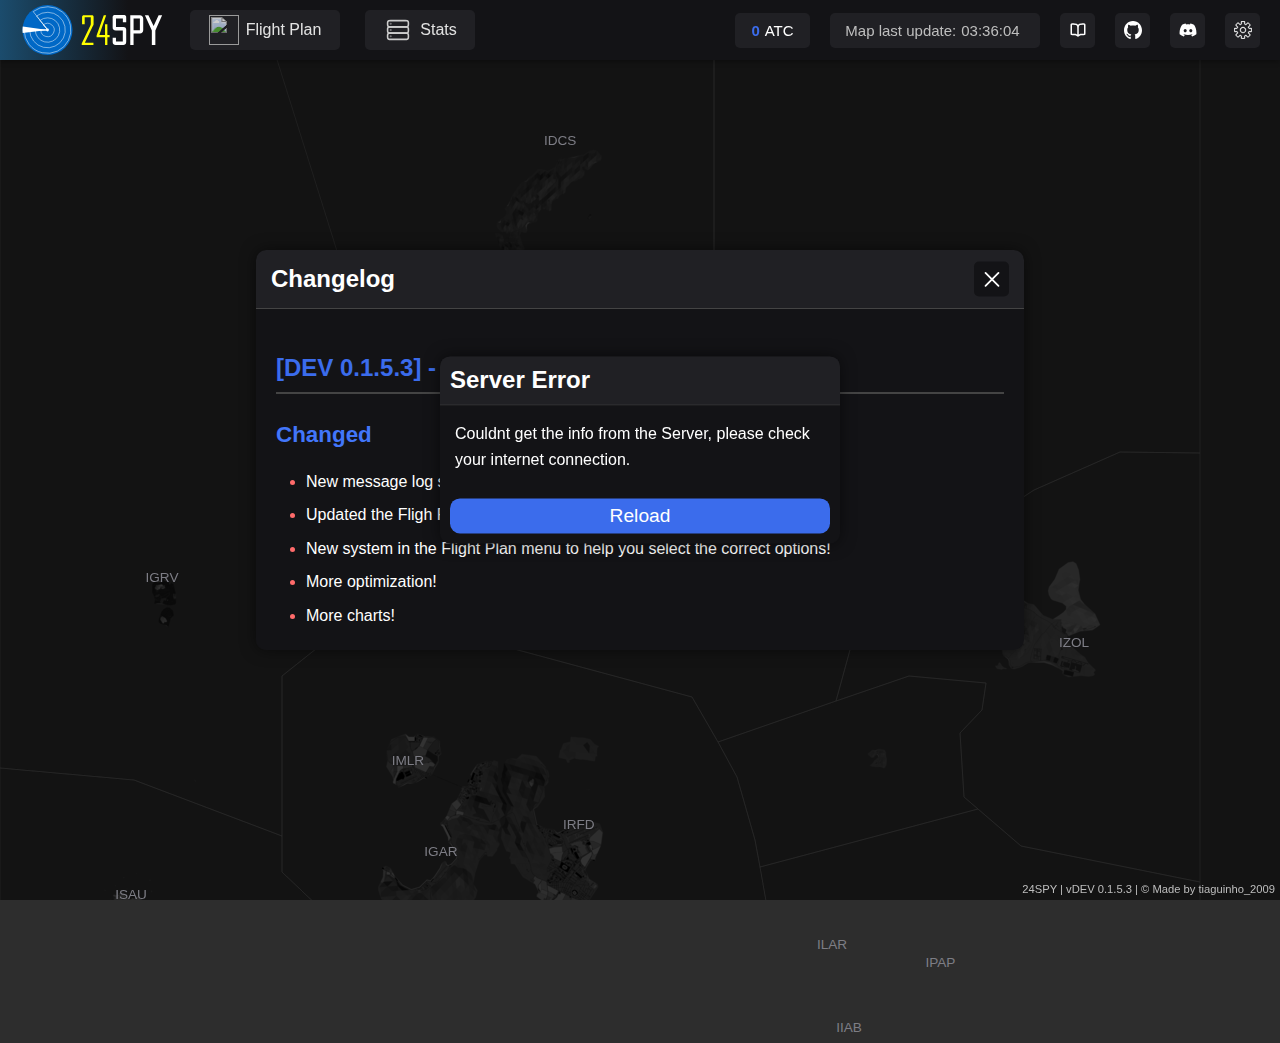
==== index.html @ e230449a "STATS" ====
<!DOCTYPE html>
<html lang="en">
   <head>
      <meta charset="UTF-8">
      <meta name="viewport" content="width=device-width, initial-scale=1.0">
      <title>24SPY</title>
      <link rel="icon" href="assets/Icons/24SPY-logo.png" type="Image.png">
      <link rel="stylesheet" href="assets/styles.css" >
   </head>
   <body>
      <!-- Cabeçalho -->
      <header>
         <a href="https://tiaguinho2009.github.io/24SPY/">
            <img src="assets/Icons/24SPY-logo.svg" alt="SPY Logo" class="SPY-logo">
         </a>
         <div class="header-left-buttons">
            <button class="fpl-button" id="FlpButton" onclick="toggleFlpMenu()">
               <img src="assets/Icons/map-svgrepo-com.svg" class="fpl-icon" id="FlpIcon">
               Flight Plan
            </button>
            <a class="atc-left-button" href="https://tiaguinho2009.github.io/24SPY/stats/">
               <img src="assets/Icons/server-minimalistic-svgrepo-com.svg" class="atc-left-icon">
               Stats
            </a>
         </div>
         <div class="header-buttons">
            <div class="atc-online">
               <span class="online-number">0</span>ATC
            </div>
            <div class="mapUpdateTime" id="mapUpdateTime">
               Map last update:<span class="time"></span>
            </div>
            <!-- Botão da Wiki -->
            <a class="header-button2" href="https://github.com/tiaguinho2009/24SPY/wiki" target="_blank">
               <img src="assets/Icons/book-open-svgrepo-com.svg" class="icon">
            </a>
            <!-- Botão do GitHub -->
            <a class="header-button2" href="https://github.com/tiaguinho2009/24SPY" target="_blank">
               <img src="assets/Icons/github-142-svgrepo-com.svg" class="icon">
            </a>
            <!-- Botão do Discord -->
            <a class="header-button2" href="https://discord.gg/8cQAguPjkh" target="_blank">
               <img src="assets/Icons/discord-svgrepo-com.svg" class="icon">
            </a>
            <!-- Botão de Configurações -->
            <button class="settings-button" onclick="toggleSettingsMenu()">
               <img src="assets/Icons/settings-svgrepo-com.svg" alt="Configurações" class="settings-icon">
            </button>
         </div>
      </header>
      <div class="Changelog-menu" id="ChangelogMenu">
         <span class="title">Changelog
            <button class="cl-close-button" onclick="toggleChangeLogMenu()">
               <img src="assets/Icons/close-svgrepo-com.svg" class="close-icon">
            </button>
         </span>
         <div class="content">
            <h2>[DEV 0.1.5.3] - 16/02/2025</h2>
            <h3>Changed</h3>
            <ul>
               <li>New message log system. (So when some error happens u know that)</li>
               <li>Updated the Fligh Plan System with Runways.</li>
               <li>New system in the Flight Plan menu to help you select the correct options!</li>
               <li>More optimization!</li>
               <li>More charts!</li>
            </ul>
         </div>
      </div>     
      <div class="settings-menu" id="settingsMenu">
         <!-- Configurações existentes -->
         <h2>
            Settings
            <button class="close-button" onclick="toggleSettingsMenu()">
            <img src="assets/Icons/close-svgrepo-com.svg" class="close-icon">
            </button>
         </h2>
         <hr class="menu-divider">
         <h3>Map Settings</h3>
         <div class="map-settings">
            <div class="map-option">
               <input type="checkbox" onchange="onCheckBoxChange(this)" id="showAirportUI" checked>
               <label for="showAirportUI">Show Airport UI</label>
            </div>
            <div class="map-option">
               <input type="checkbox" onchange="onCheckBoxChange(this)" id="showFIRlines" checked>
               <label for="showFIRlines">Show FIR Lines</label>
            </div>
            <div class="map-option">
               <input type="checkbox" onchange="onCheckBoxChange(this)" id="showAPPlines" checked>
               <label for="showAPPlines">Show APP Lines</label>
            </div>
            <div class="map-option">
               <input type="checkbox" onchange="onCheckBoxChange(this)" id="showOnlineATC" checked>
               <label for="showOnlineATC">Show Online ATC</label>
            </div>
            <div class="map-option">
               <input type="checkbox" onchange="onCheckBoxChange(this)" id="showNavaids" checked>
               <label for="showNavaids">Show Navaids</label>
            </div>
            <div class="map-option">
               <input type="checkbox" onchange="onCheckBoxChange(this)" id="showNavaidsLabels" checked>
               <label for="showNavaidsLabels">Show Navaids Labels</label>
            </div>
         </div>
      </div>
      <div class="flp-menu" id="FlpMenu">
         <h3>Flight Plan (Beta)</h3>
         <hr class="menu-divider">
         <div class="form-row">
             <label for="departure">Departure:</label>
             <textarea id="departure" class="small-input" placeholder="IRFD" maxlength="4"></textarea>
             <label for="departureRwy">RWY:</label>
             <textarea id="departureRwy" class="small-input" placeholder="07R" maxlength="3"></textarea>
         </div>
         <div class="form-row">
             <label for="arrival">Arrival:</label>
             <textarea id="arrival" class="small-input" placeholder="ILAR" maxlength="4"></textarea>
             <label for="arrivalRwy">RWY:</label>
             <textarea id="arrivalRwy" class="small-input" placeholder="06" maxlength="3"></textarea>
         </div>
         <div class="form-row">
             <label for="waypoints">Waypoints:</label>
             <textarea id="waypoints" class="large-input" placeholder="MOGTA TRN CAN"></textarea>
         </div>
         <div class="buttons">
             <button class="save" onclick="saveFlp()">Save</button>
             <button class="reset" onclick="resetFlp()">Reset</button>
         </div>
      </div>
      <div class="message-menu" id="MessageMenu">
         <div class="title">Error</div>
         <div class="content">
             <p>Message</p>
         </div>
         <div class="buttons">
             <button class="close-button" id="message-button1">Close</button>
             <button class="close-button" id="message-button2" style="display: none;">Secondary</button>
         </div>
      </div>
      <div class="footer">
         <a href="https://tiaguinho2009.github.io/24SPY/" target="_blank" class="footer-link">24SPY</a>
          | 
         <a href="https://github.com/tiaguinho2009/24SPY?tab=readme-ov-file#readme" target="_blank" class="footer-link" id="version"></a>
          | 
         <a href="https://github.com/tiaguinho2009/24SPY?tab=License-1-ov-file#readme" target="_blank" class="footer-link">© Made by tiaguinho_2009</a>
      </div>     

      <div id="map-container">
         <canvas id="map"></canvas>
      </div>
      <script src="assets/areas.js"></script>
      <script src="assets/main.js"></script>
   </body>
</html>
---- assets/styles.css ----
/* Layout de tela cheia */
body, html {
    margin: 0;
    padding: 0;
    height: 100%;
    font-family: Arial, sans-serif;
    background-color: #2d2d2d;
    color: #fff;
    overflow: hidden;
}

/* Cabeçalho da página */
header {
    position: absolute;
    top: 0;
    left: 0;
    right: 0;
    height: 60px;
    background: linear-gradient(to right, rgb(27, 76, 109) 0%, rgba(19, 19, 22, 1) 10%);
    color: #fff;
    display: flex;
    align-items: center;
    padding: 0 20px;
    z-index: 100;
    box-shadow: 0px 2px 5px rgba(0, 0, 0, 0.3);
    justify-content: space-between;
}

header h1 {
    margin: 0;
    display: flex;
    align-items: center;
}

.header-buttons {
    display: flex;
    align-items: center;
    gap: 20px; /* Ajuste o espaço entre os botões conforme necessário */
}

.header-left-buttons {
    display: flex;
    align-items: center;
    justify-content: flex-start; /* Alinha os botões à esquerda */
    gap: 20px; /* Ajuste o espaço entre os botões conforme necessário */
    width: 100%; /* Ocupa a largura total disponível */
}

.fpl-button {
    font-size: 16px;
    color: #e2e2e2;
    text-align: center;
    display: flex;
    align-items: center;
    justify-content: center;
    background-color: #202024;
    height: 40px;
    width: 150px;
    margin-left: 20px;
    border: none;
    border-radius: 5px;
    cursor: pointer;
    transition: background-color 0.2s ease-in-out, color 0.2s ease-in-out;
}

.fpl-button.on {
    background-color: #3b6cec; /* Cor ativa */
    color: #ffffff; /* Cor do texto quando ativo */
}

.fpl-button.on:hover {
    background-color: #4b7eff;
}

.fpl-button .fpl-icon {
    height: 30px;
    width: 30px;
    margin-right: 7px;
    filter: brightness(0.8);
    transition: filter 0.2s ease-in-out;
}

.fpl-button:hover {
    background-color: #323237; 
}

.fpl-button:active {
    background-color: #3b6cec;
    color: #ffffff;
}

.atc-left-button {
    font-size: 16px;
    color: #e2e2e2;
    text-align: center;
    display: flex;
    align-items: center;
    justify-content: center;
    background-color: #202024;
    height: 40px;
    width: 110px;
    margin-left: 5px;
    border: none;
    border-radius: 5px;
    cursor: pointer;
    transition: background-color 0.2s ease-in-out, color 0.2s ease-in-out;
    text-decoration: none;
    user-select: none;
}

.atc-left-button .atc-left-icon {
    height: 30px;
    width: 30px;
    margin-right: 7px;
    filter: brightness(0.8);
    transition: filter 0.2s ease-in-out;
}

.atc-left-button:hover {
    background-color: #323237; 
}

.atc-left-button:active {
    background-color: #3b6cec;
    color: #ffffff;
}

.atc-online {
    font-size: 15px;
    color: rgb(255, 255, 255);
    text-align: center;
    display: flex;
    align-items: center;
    justify-content: center;
    background-color: #202024;
    height: 35px;
    width: 75px;
    border: none;
    border-radius: 5px;
}

.atc-online .online-number {
    color: #3b6cec;
    margin-right: 5px;
    font-weight: bold;
}

.mapUpdateTime {
    font-size: 15px;
    color: rgb(190, 190, 190);
    text-align: center;
    display: flex;
    align-items: center;
    justify-content: center;
    background-color: rgba(32, 32, 36, 1);
    height: 35px;
    width: 210px;
    border: none;
    border-radius: 5px;
    transition: background-color ease-in-out 0.15s;
}

.mapUpdateTime .time {
    margin-right: 5px;
    margin-left: 5px;
}

header a {
    display: flex;
    align-items: center;
    height: 100%;
}

.SPY-logo {
    width: 150px;
    height: auto;
    align-self: center;
}

.Changelog-menu {
    top: 50%;
    left: 50%;
    transform: translate(-50%, -50%);
    background-color: #131316; /* Cor de fundo escura */
    color: #ffffff; /* Cor do texto */
    width: 60%; /* Largura do menu */
    max-width: 800px; /* Limite de largura máxima */
    height: 400px; /* Altura do menu */
    position: fixed;
    overflow-y: auto;
    border-radius: 10px; /* Borda arredondada */
    box-shadow: 0 0 15px rgba(0, 0, 0, 0.5); /* Sombra */
    z-index: 101;
    flex-direction: column;
    display: none;
}

.Changelog-menu .title {
    background-color: #202024; /* Fundo do título */
    padding: 15px;
    font-size: 1.5em;
    font-weight: bold;
    border-top-left-radius: 10px;
    border-top-right-radius: 10px;
    border-bottom: 1px solid #444; /* Linha separadora */
    position: relative; /* Necessário para posicionar o botão de fechamento */
}

.cl-close-button {
    position: absolute;
    top: 50%;
    right: 15px; /* Ajuste de espaçamento da borda direita */
    transform: translateY(-50%); /* Centraliza verticalmente */
    background-color: #131316;
    border: none;
    border-radius: 5px;
    padding: 5px; /* Espaçamento interno para centralizar */
    display: flex;
    align-items: center;
    justify-content: center;
    cursor: pointer;
    height: 35px;
    width: 35px;
    transition: background-color 0.3s ease;
}

.cl-close-button:hover {
    background-color: rgba(50, 50, 55, 1);
}

.Changelog-menu .content {
    padding: 20px;
    font-family: 'Segoe UI', Tahoma, Geneva, Verdana, sans-serif;
    line-height: 1.6;
}

.Changelog-menu .content h2 {
    font-size: 1.5em;
    color: #3b6cec; /* Cor chamativa */
    margin-bottom: 10px;
    border-bottom: 2px solid #444; /* Linha separadora */
    padding-bottom: 5px;
}

.Changelog-menu .content h3 {
    font-size: 1.4em;
    color: #4276fa; /* Cor do subtítulo */
    margin-bottom: 8px;
}

.Changelog-menu .content ul {
    list-style-type: disc;
    margin-left: 20px;
    padding-left: 10px;
}

.Changelog-menu .content li {
    margin-bottom: 8px;
    color: #ffffff; /* Cor do texto */
}

.Changelog-menu .content li::marker {
    color: #ff6b6b; /* Cor do marcador */
}

.Changelog-menu::-webkit-scrollbar {
    width: 8px;
}

.Changelog-menu::-webkit-scrollbar-track {
    background: none;
}

.Changelog-menu::-webkit-scrollbar-thumb {
    background-color: #3b6cec;
    border-radius: 4px;
}

/* Compatibilidade com navegadores que suportam scrollbar não-Webkit */
.Changelog-menu {
    scrollbar-color: #3b6cec transparent;
    scrollbar-width: thin;
}

.header-button2 {
    background-color: rgba(32, 32, 36, 1);
    border: none;
    border-radius: 5px;
    padding: 5px; /* Espaçamento interno para centralizar */
    display: flex;
    align-items: center;
    justify-content: center;
    cursor: pointer;
    height: 25px;
    width: 25px;
    transition: background-color 0.3s ease;
}

.header-button2:hover {
    background-color: rgba(50, 50, 55, 1);
}

.header-button2 .icon {
    width: 18px;
    height: 18px;
}

/* Estilo do botão de configurações */
.settings-button,
.close-button {
    background-color: rgba(32, 32, 36, 1);
    border: none;
    border-radius: 5px;
    padding: 5px; /* Espaçamento interno para centralizar */
    display: flex;
    align-items: center;
    justify-content: center;
    cursor: pointer;
    height: 35px;
    width: 35px;
    transition: background-color 0.3s ease;
}

.settings-button:hover {
    background-color: rgba(50, 50, 55, 1);
}

.settings-button:active {
    background-color: #3b6cec;
}

.settings-button.on {
    background-color: #3b6cec; /* Cor ativa */
}

.close-button:hover {
    background-color: rgba(50, 50, 55, 1);
}

.settings-icon,
.close-icon {
    width: 18px; /* Ajuste o tamanho do SVG conforme necessário */
    height: 18px;
}

.settings-menu {
    display: none;
    position: fixed;
    top: 50%; /* Centraliza verticalmente */
    left: 50%; /* Centraliza horizontalmente */
    transform: translate(-50%, -50%); /* Move o elemento para o centro exato */
    width: 300px;
    max-height: 90vh; /* Limita a altura ao tamanho da tela */
    overflow-y: auto; /* Adiciona rolagem vertical */
    background-color: #131316;
    border-radius: 5px;
    padding: 20px;
    box-shadow: 4px 0px 10px rgba(0, 0, 0, 0.5); /* Sombra lateral */
    z-index: 101;
}

.settings-menu h2 {
    display: flex;
    justify-content: space-between;
    align-items: center;
    margin-top: 0;
    color: #3b6cec;
}

.settings-menu p {
    color: #bdbdbd;
    margin: 10px 0;
}

/* Estilo para o contêiner de configurações do mapa */
.map-settings {
    display: flex;
    flex-direction: column;
    gap: 10px;
    margin-top: 10px;
}

/* Estilo para cada opção de configuração */
.map-option {
    display: flex;
    align-items: center;
    background-color: #131316;
    padding: 8px;
    border-radius: 5px;
    transition: background-color 0.3s ease;
}

/* Estilo da checkbox personalizada */
.map-option input[type="checkbox"] {
    appearance: none;
    width: 18px;
    height: 18px;
    background-color: #2d2d2d;
    border: 1px solid #3b6cec;
    border-radius: 3px;
    cursor: pointer;
    margin-right: 10px;
    position: relative;
    transition: background-color 0.3s ease;
}

.map-option input[type="checkbox"]:hover {
    background-color: #464646;
}

/* Estilo para o ícone de checkmark */
.map-option input[type="checkbox"]:checked {
    background-color: #3b6cec;
    background-image: url('Icons/checkmark-svgrepo-com.svg');
    background-size: 100%; /* Ajusta o tamanho do ícone */
    background-position: center;
    background-repeat: no-repeat;
    transition: background-color 0.3s ease;
}

.map-option input[type="checkbox"]:checked:hover {
    background-color: #0048ff;
}

/* Estilo do texto da opção */
.map-option label {
    color: #fff;
    font-size: 0.9em;
}

.flp-menu {
    display: none;
    flex-direction: column;
    align-items: flex-start;
    position: fixed;
    top: 50%;
    left: 50%;
    transform: translate(-50%, -50%);
    width: 300px;
    padding: 15px;
    background-color: #131316;
    color: #fff;
    font-family: Arial, sans-serif;
    box-shadow: 0 4px 10px rgba(0, 0, 0, 0.5);
    z-index: 100;
}

.flp-menu h3 {
    font-size: 1.6rem;
    margin-bottom: 10px;
    color: #3b6cec;
    text-align: left;
    width: 100%;
}

.menu-divider {
    border: none;
    height: 2px;
    width: 100%;
    background-color: #3b6cec;
    margin-bottom: 15px;
}

.form-row {
    display: flex;
    align-items: center;
    justify-content: space-between;
    width: 100%;
    margin-bottom: 10px;
}

.form-row label {
    font-size: 1rem;
    color: #bdbdbd;
    width: 35%;
    text-align: right;
    padding-right: 10px;
}

.form-row textarea {
    background-color: #2d2d2d;
    border: 2px solid #3b6cec;
    border-radius: 4px;
    color: #fff;
    font-size: 1rem;
    resize: none;
    text-align: center;
    transition: border-color 0.2s ease, box-shadow 0.2s ease;
    padding: 2px;
    text-transform: uppercase;
}

.small-input {
    width: 60px;
    height: 20px;
}

.large-input {
    width: 100%;
    height: 40px;
}

textarea:focus, textarea:hover {
    outline: none;
    border-color: #0048ff;
    box-shadow: 0 0 5px rgba(59, 108, 236, 0.7);
}

.buttons {
    display: flex;
    justify-content: space-between;
    width: 100%;
    margin-top: 10px;
}

.buttons button {
    background-color: #3b6cec;
    color: #fff;
    font-size: 1rem;
    border: none;
    border-radius: 4px;
    padding: 10px 15px;
    cursor: pointer;
    transition: background-color 0.3s ease, transform 0.2s ease;
    width: 48%;
}

.buttons button:hover {
    background-color: #4b7eff;
    transform: scale(1.05);
}

.buttons button:active {
    background-color: #002d99;
    transform: scale(0.95);
}

.buttons .save {
    background-color: #28a745;
}

.buttons .save:hover {
    background-color: #4b7eff;
}

.buttons .save:active {
    background-color: #1e7e34;
}

.buttons .reset {
    background-color: #dc3545;
}

.buttons .reset:hover {
    background-color: #4b7eff;
}

.buttons .reset:active {
    background-color: #bd2130;
}

/* Estilo para o container da lista */
.list-container {
    position: absolute;
    max-height: 150px; /* Limite de altura para tornar a lista rolável */
    overflow-y: auto;
    border: 1px solid #3b6cec;
    background-color: #131316;
    z-index: 101;
    box-shadow: 0 4px 10px rgba(0, 0, 0, 0.5);
    border-radius: 5px;
}

/* Estilo para os botões de opções */
.list-container button {
    display: block;
    width: 100%;
    box-sizing: border-box;
    border: none;
    background-color: #2d2d2d;
    color: #fff;
    padding: 10px;
    cursor: pointer;
    text-align: center;
    transition: background-color 0.3s ease, color 0.3s ease;
}

.list-container button:hover {
    background-color: #3b6cec;
    color: #fff;
}

.list-container::-webkit-scrollbar {
    width: 1px;
}

.list-container::-webkit-scrollbar-track {
    background: none;
}

.list-container::-webkit-scrollbar-thumb {
    background-color: #3b6cec;
    border-radius: 2px;
}

/* Compatibilidade com navegadores que suportam scrollbar não-Webkit */
.list-container {
    scrollbar-width: thin;
    scrollbar-color: #3b6cec transparent;
}

/* Container principal para o mapa */
#map-container {
    position: absolute;
    top: 50px;
    bottom: 0;
    left: 0;
    right: 0;
    background-color: rgba(19, 19, 19, 255);
    cursor: grab;
}

#map-container:active {
    cursor: grabbing;
}

canvas {
    display: block;
    width: 100%;
    height: 100%;
}

.airport-ui {
    position: absolute;
    background-color: rgba(32, 47, 54, 0);
    padding: 3px 0px;
    border-radius: 3px;
    color: #7d7d85;
    font-size: 0.85em;
    text-align: center;
    width: 50px;
    z-index: 10;
}

.airport-ui .icao-code {
    background-color: transparent;
    border: none;
    color: #7d7d85;
    font-size: 1em;
    text-align: center;
    padding: 5px;
    cursor: pointer;
    transition: color 0.1s ease-in-out;
}

.airport-ui .icao-code:hover {
    color: #ffffff;
}

.icao-code.active {
    color: #dcdcdc;
}

.airport-ui p {
    margin: 5px 0;
}

.airport-ui .badge {
    display: inline-block;
    width: 20px;
    height: 20px;
    line-height: 20px;      /* Centraliza verticalmente o texto */
    margin: 0px;
    text-align: center;     /* Centraliza horizontalmente */
    border-radius: 5px;
    color: #fff;
    cursor: pointer;        /* Mostra que é interativo */
    pointer-events: auto;   /* Permite interações de hover */
    position: relative;
    transition: background-color 0.2s ease;
}

.airport-ui .badge.C {
    background-color: #3b6cec;
}

.airport-ui .badge.A {
    background-color: #ff7a00;
}

.airport-ui .badge.T {
    background-color: #b82a14;
}

.airport-ui .badge.G {
    background-color: #008856;
}

.airport-ui .badge.C:hover {
    background-color: #497dff;
}

.airport-ui .badge.A:hover {
    background-color: #e66900;
}

.airport-ui .badge.T:hover {
    background-color: #9e2411;
}

.airport-ui .badge.G:hover {
    background-color: #006f45;
}

.highlight {
    background-color: rgba(255, 215, 0, 0.5); /* Cor de destaque para a CTR */
    z-index: 10;
}

.icao-menu {
    position: absolute;
    background-color: #131316;
    color: #fff;
    padding: 10px;
    border-radius: 5px;
    font-size: 1em;
    box-shadow: 0px 2px 5px rgba(0, 0, 0, 0.3);
    display: none;
    z-index: 20; 
}

.icao-menu .title {
    color: #3b6cec;
    font-size: 1.1em;
    font-weight: bold;
    margin-bottom: 5px;
    display: inline-flex;
    align-items: center;
}

.icao-menu .menu-divider {
    border: none;
    height: 1px;
    font-weight: normal;
    background-color: #3b6cec;
    width: 100%;
    margin: 4px 0;
    opacity: 0.3;
}

.icao-code .charts-buttons {
    display: flex;
    flex-direction: column;
    align-items: center;
}

.no-charts {
    font-size: 15px;
    color: rgb(190, 190, 190);
    text-align: center;
    display: flex;
    align-items: center;
    justify-content: center;
    margin-top: 10px;
}

.chart-button {
    font-size: 15px;
    color: rgb(190, 190, 190);
    text-align: center;
    display: flex;
    align-items: center;
    justify-content: center;
    background-color: rgba(32, 32, 36, 1);
    height: 35px;
    width: 210px;
    border: none;
    border-radius: 5px;
    cursor: pointer; /* Aponta que o elemento é clicável */
    transition: background-color 0.3s ease, color 0.3s ease; /* Efeitos suaves */
    margin-top: 5px;
}

.chart-button:hover {
    background-color: rgba(50, 50, 55, 1); /* Cor mais clara ao passar o mouse */
    color: white; /* Texto fica branco ao passar o mouse */
}

.airport-info-menu {
    position: absolute;
    background-color: #131316;
    color: #fff;
    padding: 10px;
    border-radius: 5px;
    font-size: 1em;
    box-shadow: 0px 2px 5px rgba(0, 0, 0, 0.3);
    display: none;
    z-index: 20;
}

/* Estilo do título do aeroporto e posição */
.airport-info-menu .title {
    color: #3b6cec;
    font-size: 1.1em;
    font-weight: bold;
    margin-bottom: 5px;
    display: inline-flex;
    align-items: center;
}

.airport-info-menu .title .role1 {
    color: white;
    background-color: #3b6cec;
    font-size: 1em;
    font-weight: normal;
    width: 150px;
    height: 25px;
    line-height: 25px;
    border-radius: 5px;
    display: inline-flex;
    align-items: center;
    justify-content: center;
    margin-left: 10px;
    vertical-align: middle;
    display: flex;
}

.airport-info-menu .title .role2 {
    color: white;
    background-color: #3b6cec;
    font-size: 1em;
    font-weight: normal;
    width: 150px;
    height: 25px;
    line-height: 25px;
    border-radius: 5px;
    display: inline-flex;
    align-items: center;
    justify-content: center;
    margin-left: 10px;
    vertical-align: middle;
    display: none;
}

/* Estilo das informações do controlador */
.airport-info-menu .controller-info {
    font-size: 1em; /* Tamanho normal */
    color: #bdbdbd; /* Cor cinza clara */
    font-weight: normal;
}

.airport-info-menu .menu-divider {
    border: none;
    height: 1px;
    font-weight: normal;
    background-color: #3b6cec; /* Cor azul para combinar com o texto */
    width: 100%;
    margin: 4px 0; /* Ajuste o espaçamento conforme necessário */
    opacity: 0.3; /* Para dar um efeito de sombra */
}

/* Estilo da seção de informações do controlador */
.controller-info-section {
    background-color: rgba(32,32,36,1);
    border-radius: 5px;
    padding: 10px;
    margin-top: 5px;
    text-align: left;
}

.controller-info-section p {
    margin: 4px 0;
    color: #ddd;
    font-size: 0.9em;
}

.message-menu {
    top: 50%;
    left: 50%;
    transform: translate(-50%, -50%);
    background-color: #131316;
    color: #ffffff;
    width: 60%;
    max-width: 400px;
    max-height: 350px;
    min-height: 150px;
    position: fixed;
    border-radius: 10px;
    box-shadow: 0 0 15px rgba(0, 0, 0, 0.5);
    z-index: 101;
    display: none;
    flex-direction: column;
}

.message-menu .title {
    background-color: #202024;
    padding: 10px;
    font-size: 1.5em;
    font-weight: bold;
    border-top-left-radius: 10px;
    border-top-right-radius: 10px;
    border-bottom: 1px solid #444;
    position: relative;
}

.message-menu .content {
    margin: 0px 15px 0px 15px;
    font-family: 'Segoe UI', Tahoma, Geneva, Verdana, sans-serif;
    line-height: 1.6;
    text-align: left;
    max-height: 150px;
    overflow-y: auto;
    flex-grow: 1;
}

.message-menu .close-button {
    background-color: #3b6cec;
    color: #fff;
    font-size: 1.2rem;
    border: none;
    cursor: pointer;
    width: calc(100% - 20px);
    border-radius: 10px;
    transition: background-color 0.3s ease;
    padding: 15px;
    margin: 0 10px 10px 10px;
    align-self: flex-end;
}

.message-menu .close-button:hover {
    background-color: #4b7eff;
    transform: scale(1.0);
}

.message-menu .content::-webkit-scrollbar {
    width: 8px;
}
.message-menu .content::-webkit-scrollbar-track {
    background: none;
}
.message-menu .content::-webkit-scrollbar-thumb {
    background-color: #3b6cec;
    border-radius: 4px;
}

.message-menu .content {
    scrollbar-color: #3b6cec transparent;
    scrollbar-width: thin;
}

.footer {
    position: absolute;
    bottom: 5px;
    right: 5px;
    color: #bdbdbd;
    font-size: 0.7em;
    z-index: 1000;
    user-select: none;
}

.footer-link {
    color: #bdbdbd;
    text-decoration: none;
}

.footer-link:hover {
    text-decoration: underline;
}
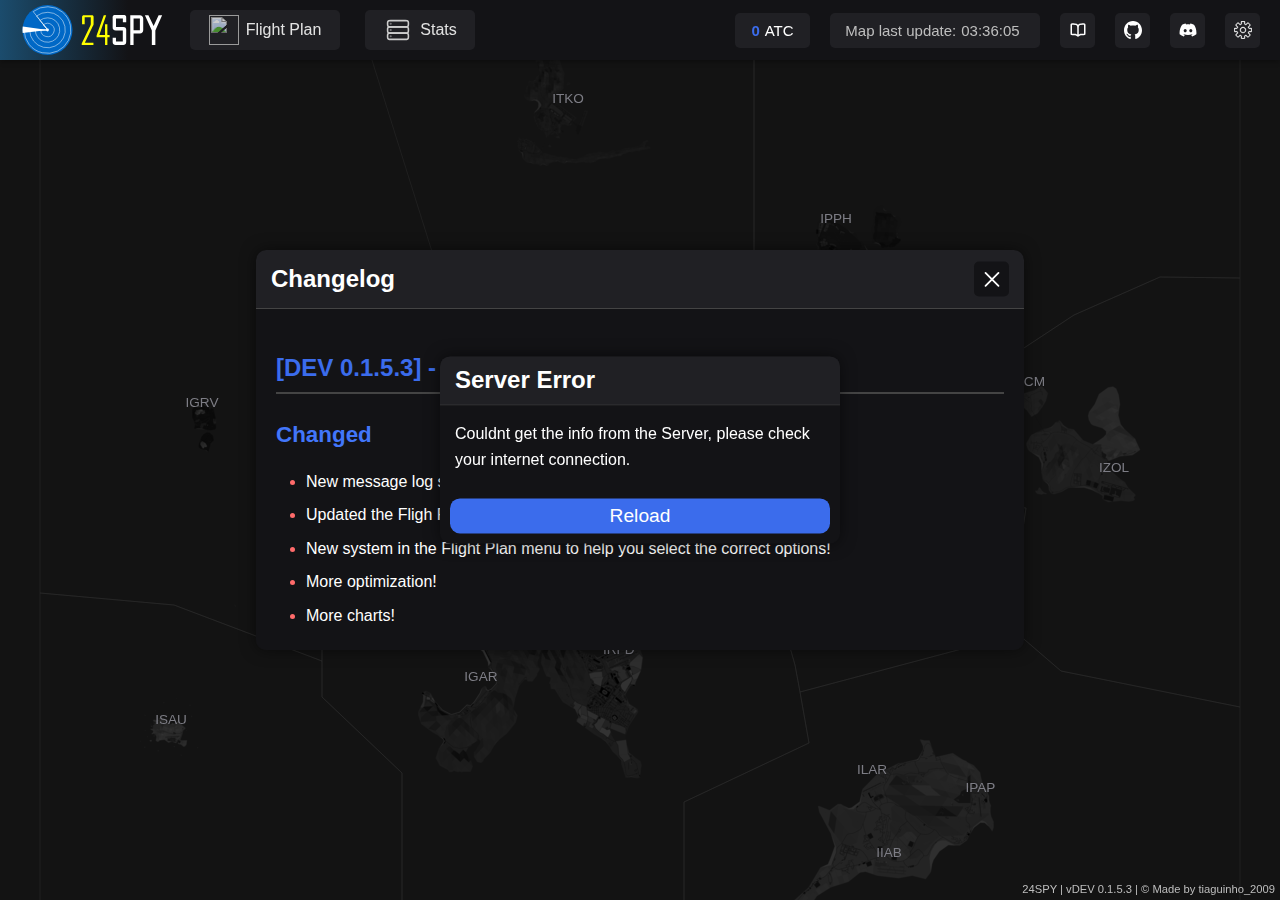
==== commit e243e7d8: "OOOOOOOOOOO" ====
--- a/index.html
+++ b/index.html
@@ -101,47 +101,69 @@
                <input type="checkbox" onchange="onCheckBoxChange(this)" id="showNavaidsLabels" checked>
                <label for="showNavaidsLabels">Show Navaids Labels</label>
             </div>
+            <div class="map-option">
+               <input type="checkbox" onchange="onCheckBoxChange(this)" id="showBetterMap" checked>
+               <label for="showBetterMap">Show a Higher Quality Map</label>
+            </div>
          </div>
       </div>
       <div class="flp-menu" id="FlpMenu">
          <h3>Flight Plan (Beta)</h3>
          <hr class="menu-divider">
          <div class="form-row">
-             <label for="departure">Departure:</label>
-             <textarea id="departure" class="small-input" placeholder="IRFD" maxlength="4"></textarea>
-             <label for="departureRwy">RWY:</label>
-             <textarea id="departureRwy" class="small-input" placeholder="07R" maxlength="3"></textarea>
+            <label for="departure">Departure:</label>
+            <textarea id="departure" class="small-input" placeholder="IRFD" maxlength="4"></textarea>
+            <label for="departureRwy">RWY:</label>
+            <textarea id="departureRwy" class="small-input" placeholder="07R" maxlength="3"></textarea>
          </div>
          <div class="form-row">
-             <label for="arrival">Arrival:</label>
-             <textarea id="arrival" class="small-input" placeholder="ILAR" maxlength="4"></textarea>
-             <label for="arrivalRwy">RWY:</label>
-             <textarea id="arrivalRwy" class="small-input" placeholder="06" maxlength="3"></textarea>
+            <label for="sid">SID:</label>
+            <textarea id="sid" class="small-input" placeholder="DARRK" maxlength="5"></textarea>
+            <label for="deptrans">Trans:</label>
+            <textarea id="deptrans" class="small-input" placeholder="SPACE" maxlength="3"></textarea>
+         </div>
+         <hr class="menu-divider">
+         <div class="form-row">
+            <label for="arrival">Arrival:</label>
+            <textarea id="arrival" class="small-input" placeholder="ILAR" maxlength="4"></textarea>
+            <label for="arrivalRwy">RWY:</label>
+            <textarea id="arrivalRwy" class="small-input" placeholder="06" maxlength="3"></textarea>
          </div>
          <div class="form-row">
-             <label for="waypoints">Waypoints:</label>
-             <textarea id="waypoints" class="large-input" placeholder="MOGTA TRN CAN"></textarea>
+            <label for="star">STAR:</label>
+            <textarea id="star" class="small-input" placeholder="BEANS" maxlength="5"></textarea>
+            <label for="arrtrans">Trans:</label>
+            <textarea id="arrtrans" class="small-input" placeholder="SEEKS" maxlength="3"></textarea>   
+         </div>
+         <div class="form-row">
+            <label for="app">APP:</label>
+            <textarea id="app" class="small-input" placeholder="ILS 07C" maxlength="7"></textarea>
+            </div>
+         <hr class="menu-divider">
+         <div class="form-row">
+            <label for="waypoints">Waypoints:</label>
+            <textarea id="waypoints" class="large-input" placeholder="MOGTA TRN CAN"></textarea>
          </div>
          <div class="buttons">
-             <button class="save" onclick="saveFlp()">Save</button>
-             <button class="reset" onclick="resetFlp()">Reset</button>
+            <button class="save" onclick="saveFlp()">Save</button>
+            <button class="reset" onclick="resetFlp()">Reset</button>
          </div>
       </div>
       <div class="message-menu" id="MessageMenu">
          <div class="title">Error</div>
          <div class="content">
-             <p>Message</p>
+            <p>Message</p>
          </div>
          <div class="buttons">
-             <button class="close-button" id="message-button1">Close</button>
-             <button class="close-button" id="message-button2" style="display: none;">Secondary</button>
+            <button class="close-button" id="message-button1">Close</button>
+            <button class="close-button" id="message-button2" style="display: none;">Secondary</button>
          </div>
       </div>
       <div class="footer">
          <a href="https://tiaguinho2009.github.io/24SPY/" target="_blank" class="footer-link">24SPY</a>
-          | 
+         | 
          <a href="https://github.com/tiaguinho2009/24SPY?tab=readme-ov-file#readme" target="_blank" class="footer-link" id="version"></a>
-          | 
+         | 
          <a href="https://github.com/tiaguinho2009/24SPY?tab=License-1-ov-file#readme" target="_blank" class="footer-link">© Made by tiaguinho_2009</a>
       </div>     
 
--- a/assets/styles.css
+++ b/assets/styles.css
@@ -493,6 +493,7 @@
 .small-input {
     width: 60px;
     height: 20px;
+    overflow: hidden;
 }
 
 .large-input {
@@ -564,6 +565,7 @@
     position: absolute;
     max-height: 150px; /* Limite de altura para tornar a lista rolável */
     overflow-y: auto;
+    overflow-x: hidden;
     border: 1px solid #3b6cec;
     background-color: #131316;
     z-index: 101;
@@ -579,7 +581,7 @@
     border: none;
     background-color: #2d2d2d;
     color: #fff;
-    padding: 10px;
+    padding: 8px 0px 8px 0px;
     cursor: pointer;
     text-align: center;
     transition: background-color 0.3s ease, color 0.3s ease;
@@ -587,26 +589,22 @@
 
 .list-container button:hover {
     background-color: #3b6cec;
-    color: #fff;
+    color: #ffffff;
 }
 
 .list-container::-webkit-scrollbar {
-    width: 1px;
+    width: 5px;
 }
 
 .list-container::-webkit-scrollbar-track {
-    background: none;
+    background: #1e1e1e;
+    border-radius: 10px;
 }
 
 .list-container::-webkit-scrollbar-thumb {
     background-color: #3b6cec;
-    border-radius: 2px;
-}
-
-/* Compatibilidade com navegadores que suportam scrollbar não-Webkit */
-.list-container {
-    scrollbar-width: thin;
-    scrollbar-color: #3b6cec transparent;
+    border-radius: 10px;
+    border: 1px solid #1e1e1e;
 }
 
 /* Container principal para o mapa */
@@ -894,7 +892,7 @@
 
 .message-menu .title {
     background-color: #202024;
-    padding: 10px;
+    padding: 10px 15px 10px 15px;
     font-size: 1.5em;
     font-weight: bold;
     border-top-left-radius: 10px;
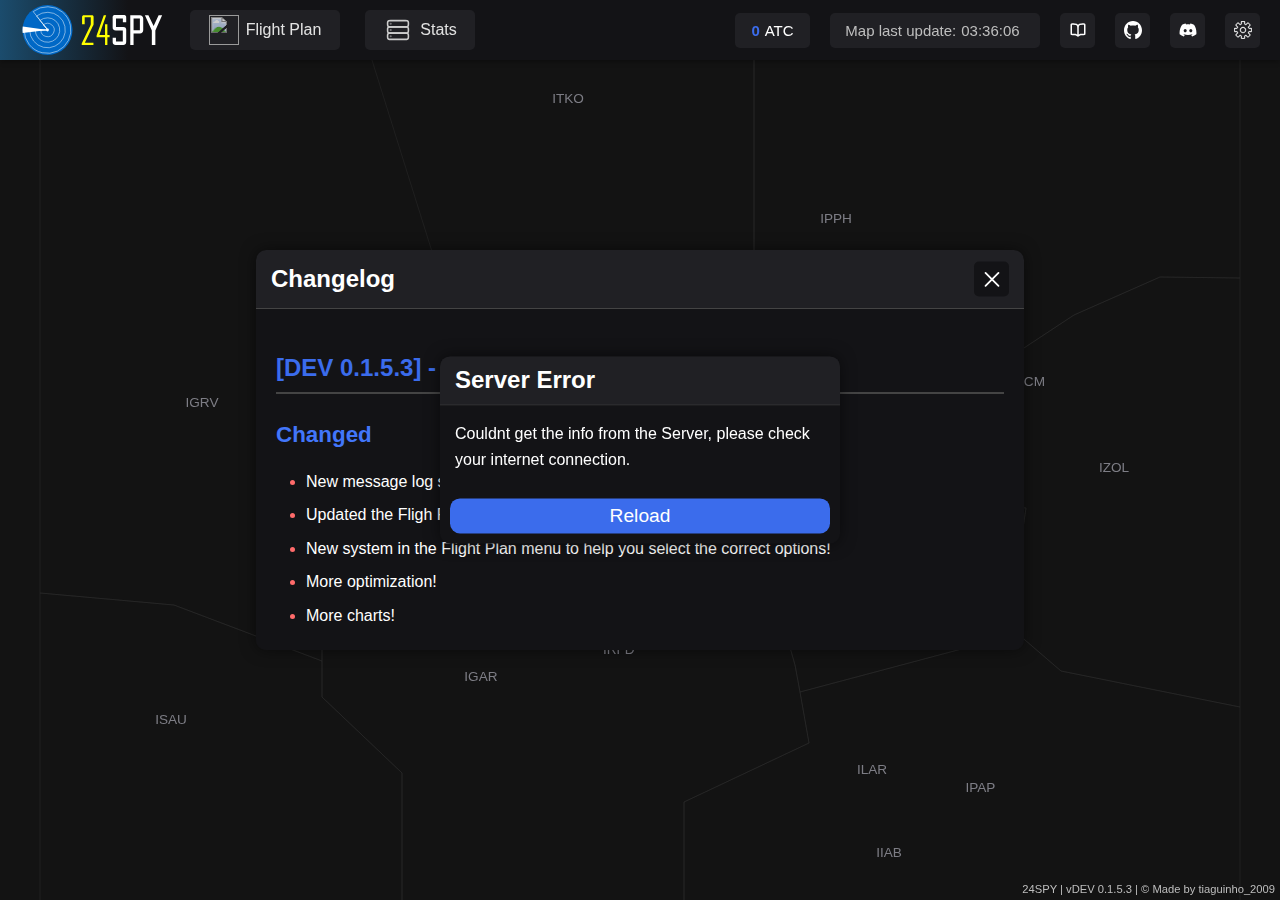
==== commit d44ce79b: "Okay Okay Okay Okayyyyyyyyy" ====
--- a/index.html
+++ b/index.html
@@ -138,7 +138,8 @@
          <div class="form-row">
             <label for="app">APP:</label>
             <textarea id="app" class="small-input" placeholder="ILS 07C" maxlength="7"></textarea>
-            </div>
+            <span class="small-input"></span><label></label>
+         </div>
          <hr class="menu-divider">
          <div class="form-row">
             <label for="waypoints">Waypoints:</label>
--- a/assets/styles.css
+++ b/assets/styles.css
@@ -433,16 +433,24 @@
     flex-direction: column;
     align-items: flex-start;
     position: fixed;
-    top: 50%;
-    left: 50%;
-    transform: translate(-50%, -50%);
+    top: 80px; /* Ajuste para ficar abaixo do cabeçalho */
+    left: 20px; /* Ajuste para ficar no canto superior esquerdo */
     width: 300px;
     padding: 15px;
     background-color: #131316;
+    border-radius: 10px;
     color: #fff;
     font-family: Arial, sans-serif;
     box-shadow: 0 4px 10px rgba(0, 0, 0, 0.5);
     z-index: 100;
+}
+
+@media (max-width: 768px) {
+    .flp-menu {
+        top: 50%;
+        left: 50%;
+        transform: translate(-50%, -50%);
+    }
 }
 
 .flp-menu h3 {
@@ -494,6 +502,10 @@
     width: 60px;
     height: 20px;
     overflow: hidden;
+}
+
+.form-row span {
+    width: 70px;
 }
 
 .large-input {
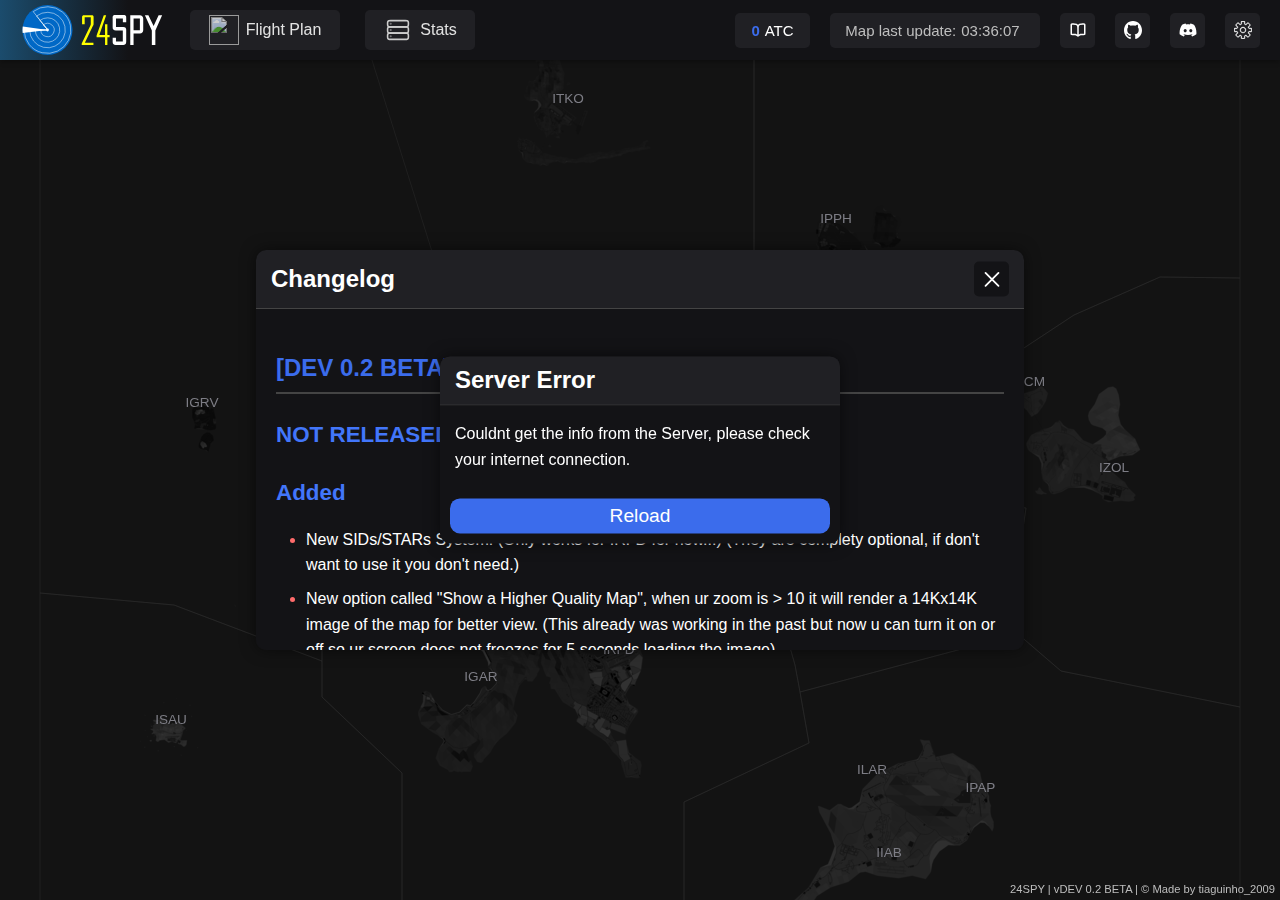
==== commit cdff62ef: "DEV 0.2 BETA" ====
--- a/index.html
+++ b/index.html
@@ -55,14 +55,34 @@
             </button>
          </span>
          <div class="content">
-            <h2>[DEV 0.1.5.3] - 16/02/2025</h2>
-            <h3>Changed</h3>
+            <h2>[DEV 0.2 BETA] - 22/02/2025</h2>
+            <h3>NOT RELEASED YET</h3>
+            <h3>Added</h3>
             <ul>
-               <li>New message log system. (So when some error happens u know that)</li>
-               <li>Updated the Fligh Plan System with Runways.</li>
-               <li>New system in the Flight Plan menu to help you select the correct options!</li>
-               <li>More optimization!</li>
-               <li>More charts!</li>
+               <li>New SIDs/STARs System! (Only works for IRFD for now...) (They are complety optional, if don't want to use it you don't need.)</li>
+               <li>New option called "Show a Higher Quality Map", when ur zoom is > 10 it will render a 14Kx14K image of the map for better view. (This already was working in the past but now u can turn it on or off so ur screen does not freezes for 5 seconds loading the image).</li>
+               <li>Now the zoom its animated (or smoother).</li>
+               <li>The Back-End server of 24SPY is Online again!!!</li>
+               <li>New function for the "Show Navaids Labels" option, before it only worked for global rendering, now it also works in FPL.</li>
+            </ul>
+            <h3>Corrected</h3>
+            <ul>
+               <li>Bug of zooming in and back out leaves you at a different spot than before fixed.</li>
+               <li>Bug of cursor leaving the map does not stop map moving fixed.</li>
+               <li>IGAR RWYs not working fixed.</li>
+               <li>IPPH RWYs HDGs fixed.</li>
+               <li>IZOL RWYs and HDGs fixed.</li>
+               <li>IBTH RWYs corrected.</li>
+               <li>IRFD RWYs corrected.</li>
+               <li>Some fixes Names corrected.</li>
+               <li>And a LOT of other bugs that i don't remember were fixed.</li>
+            </ul>
+            <h3>Comments</h3>
+            <ul>
+               <li>This was a BIG update so pls share the website with friends and maybe join our discord server :D</li>
+               <li>A big thanks for Galaxy, for helping me with the database.</li>
+               <li>Thanks for all the BETA Testers!</li>
+               <li>Enjoy the update :D</li>
             </ul>
          </div>
       </div>     
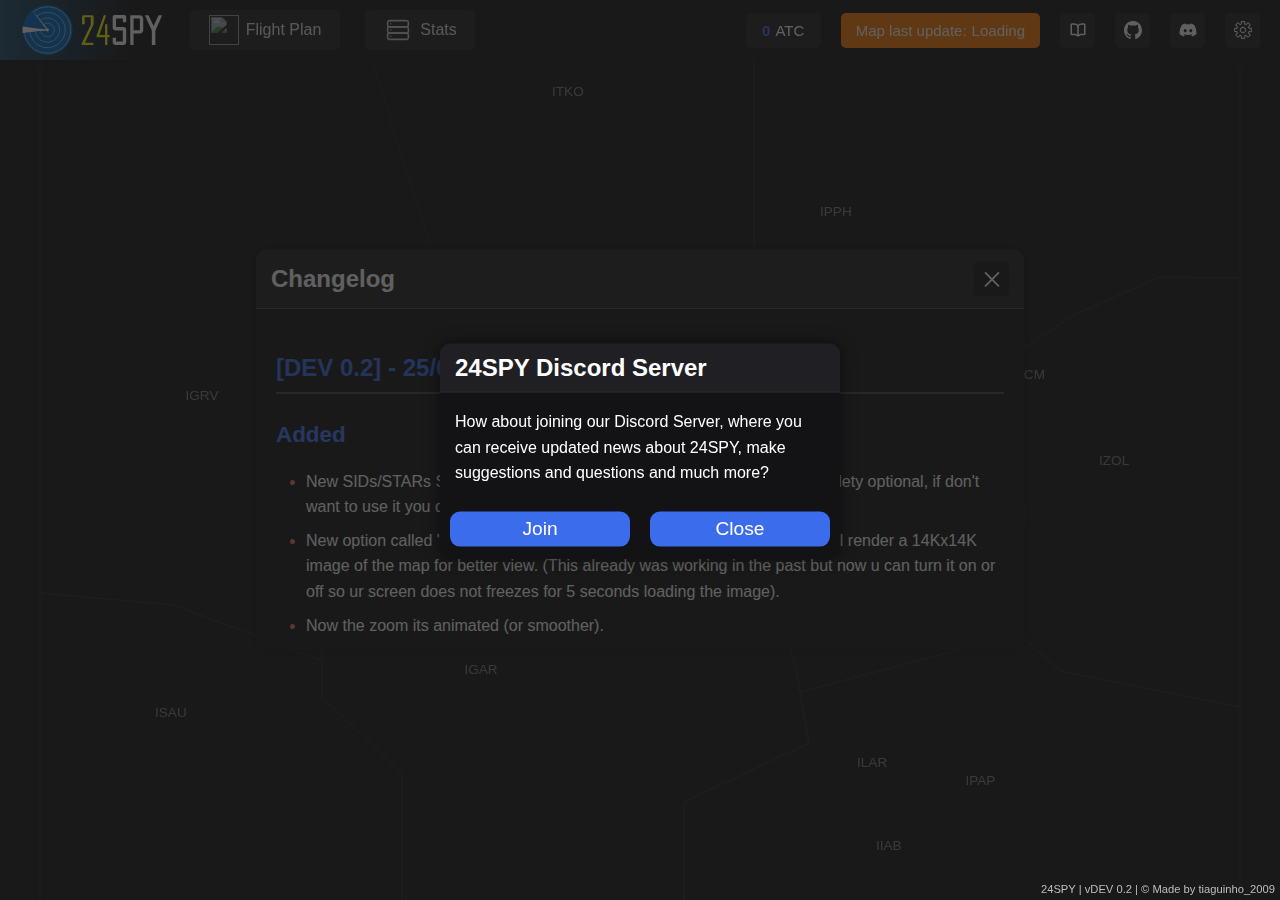
==== commit 3d62207a: "AAAAAAAAA" ====
--- a/index.html
+++ b/index.html
@@ -28,7 +28,7 @@
                <span class="online-number">0</span>ATC
             </div>
             <div class="mapUpdateTime" id="mapUpdateTime">
-               Map last update:<span class="time"></span>
+               Map last update:<span class="time">Loading</span>
             </div>
             <!-- Botão da Wiki -->
             <a class="header-button2" href="https://github.com/tiaguinho2009/24SPY/wiki" target="_blank">
@@ -55,8 +55,7 @@
             </button>
          </span>
          <div class="content">
-            <h2>[DEV 0.2 BETA] - 22/02/2025</h2>
-            <h3>NOT RELEASED YET</h3>
+            <h2>[DEV 0.2] - 25/02/2025</h2>
             <h3>Added</h3>
             <ul>
                <li>New SIDs/STARs System! (Only works for IRFD for now...) (They are complety optional, if don't want to use it you don't need.)</li>
@@ -64,6 +63,7 @@
                <li>Now the zoom its animated (or smoother).</li>
                <li>The Back-End server of 24SPY is Online again!!!</li>
                <li>New function for the "Show Navaids Labels" option, before it only worked for global rendering, now it also works in FPL.</li>
+               <li>New small system that detects when a new update is released while with the website open.</li>
             </ul>
             <h3>Corrected</h3>
             <ul>
@@ -75,6 +75,7 @@
                <li>IBTH RWYs corrected.</li>
                <li>IRFD RWYs corrected.</li>
                <li>Some fixes Names corrected.</li>
+               <li>Code of the Flight Plans and AirportUI was rewrited. (No visual changes)</li>
                <li>And a LOT of other bugs that i don't remember were fixed.</li>
             </ul>
             <h3>Comments</h3>
@@ -191,6 +192,9 @@
       <div id="map-container">
          <canvas id="map"></canvas>
       </div>
+
+      <div id="overlay"></div>
+      
       <script src="assets/areas.js"></script>
       <script src="assets/main.js"></script>
    </body>
--- a/assets/styles.css
+++ b/assets/styles.css
@@ -154,14 +154,16 @@
     justify-content: center;
     background-color: rgba(32, 32, 36, 1);
     height: 35px;
-    width: 210px;
+    min-width: 100px;
+    padding: 0 15px;
     border: none;
     border-radius: 5px;
     transition: background-color ease-in-out 0.15s;
+    white-space: nowrap;
+    text-overflow: ellipsis;
 }
 
 .mapUpdateTime .time {
-    margin-right: 5px;
     margin-left: 5px;
 }
 
@@ -339,23 +341,22 @@
 
 .settings-icon,
 .close-icon {
-    width: 18px; /* Ajuste o tamanho do SVG conforme necessário */
+    width: 18px;
     height: 18px;
 }
 
 .settings-menu {
     display: none;
     position: fixed;
-    top: 50%; /* Centraliza verticalmente */
-    left: 50%; /* Centraliza horizontalmente */
-    transform: translate(-50%, -50%); /* Move o elemento para o centro exato */
+    top: 80px;
+    right: 20px;
     width: 300px;
     max-height: 90vh; /* Limita a altura ao tamanho da tela */
-    overflow-y: auto; /* Adiciona rolagem vertical */
+    overflow-y: auto;
     background-color: #131316;
     border-radius: 5px;
     padding: 20px;
-    box-shadow: 4px 0px 10px rgba(0, 0, 0, 0.5); /* Sombra lateral */
+    box-shadow: 4px 0px 10px rgba(0, 0, 0, 0.5);
     z-index: 101;
 }
 
@@ -451,6 +452,13 @@
         left: 50%;
         transform: translate(-50%, -50%);
     }
+
+    .settings-menu {
+        top: 50%;
+        left: 50%;
+        right: 0;
+        transform: translate(-50%, -50%);
+    }
 }
 
 .flp-menu h3 {
@@ -642,14 +650,16 @@
 
 .airport-ui {
     position: absolute;
-    background-color: rgba(32, 47, 54, 0);
+    background-color: rgba(40, 40, 60, 0);
     padding: 3px 0px;
-    border-radius: 3px;
+    border-radius: 5px;
     color: #7d7d85;
     font-size: 0.85em;
     text-align: center;
-    width: 50px;
     z-index: 10;
+    display: flex;
+    flex-direction: column;
+    align-items: center;
 }
 
 .airport-ui .icao-code {
@@ -658,7 +668,7 @@
     color: #7d7d85;
     font-size: 1em;
     text-align: center;
-    padding: 5px;
+    padding: auto 2px;
     cursor: pointer;
     transition: color 0.1s ease-in-out;
 }
@@ -671,23 +681,36 @@
     color: #dcdcdc;
 }
 
-.airport-ui p {
-    margin: 5px 0;
+.airport-ui .badges-container {
+    display: flex;
+    justify-content: center;
+    align-items: center;
+    border-radius: 10px;
+    margin: 1px 4px;
 }
 
 .airport-ui .badge {
     display: inline-block;
-    width: 20px;
-    height: 20px;
-    line-height: 20px;      /* Centraliza verticalmente o texto */
-    margin: 0px;
+    width: 18px;
+    height: 18px;
+    line-height: 18px;      /* Centraliza verticalmente o texto */
+    font-size: 0.9em;
     text-align: center;     /* Centraliza horizontalmente */
-    border-radius: 5px;
     color: #fff;
     cursor: pointer;        /* Mostra que é interativo */
     pointer-events: auto;   /* Permite interações de hover */
     position: relative;
-    transition: background-color 0.2s ease;
+    transition: background-color 0.2s ease, transform 0.2s ease;
+}
+
+.airport-ui .badge:first-child {
+    border-top-left-radius: 5px;
+    border-bottom-left-radius: 5px;
+}
+
+.airport-ui .badge:last-child {
+    border-top-right-radius: 5px;
+    border-bottom-right-radius: 5px;
 }
 
 .airport-ui .badge.C {
@@ -706,6 +729,19 @@
     background-color: #008856;
 }
 
+.airport-ui .badge.D {
+    background-color: #174acf;
+}
+
+.airport-ui .badge.S {
+    background-color: #ecb549;
+}
+
+.airport-ui .badge:hover {
+    transform: scale(1.1);
+    z-index: 11;
+}
+
 .airport-ui .badge.C:hover {
     background-color: #497dff;
 }
@@ -720,6 +756,14 @@
 
 .airport-ui .badge.G:hover {
     background-color: #006f45;
+}
+
+.airport-ui .badge.D:hover {
+    background-color: #3b6cec;
+}
+
+.airport-ui .badge.S:hover {
+    background-color: #ffbe3c;
 }
 
 .highlight {
@@ -792,15 +836,20 @@
 }
 
 .chart-button:hover {
-    background-color: rgba(50, 50, 55, 1); /* Cor mais clara ao passar o mouse */
-    color: white; /* Texto fica branco ao passar o mouse */
+    background-color: rgba(50, 50, 55, 1);
+    color: white;
+}
+
+.chart-button:active {
+    background-color: #3b6cec;
+    color: white;
 }
 
 .airport-info-menu {
     position: absolute;
     background-color: #131316;
     color: #fff;
-    padding: 10px;
+    padding: 10px 10px 5px 10px;
     border-radius: 5px;
     font-size: 1em;
     box-shadow: 0px 2px 5px rgba(0, 0, 0, 0.3);
@@ -869,19 +918,54 @@
     opacity: 0.3; /* Para dar um efeito de sombra */
 }
 
-/* Estilo da seção de informações do controlador */
+.special-tag {
+    color: #ffffff;
+    background-color: #3b6cec;
+    font-size: 0.9em;
+    font-weight: bold;
+    padding: 3px 10px;
+    border-radius: 5px;
+    display: inline-block;
+}
+
+.info-sections {
+    max-height: 200px;
+    overflow-y: auto;
+    scrollbar-color: #3b6cec transparent;
+    scrollbar-width: thin;
+    margin-bottom: 5px;
+}
+
 .controller-info-section {
     background-color: rgba(32,32,36,1);
     border-radius: 5px;
     padding: 10px;
     margin-top: 5px;
     text-align: left;
+    transition: background-color 0.3s ease;
+}
+
+.controller-info-section:hover {
+    background-color: rgba(40, 40, 45, 1);
 }
 
 .controller-info-section p {
     margin: 4px 0;
     color: #ddd;
     font-size: 0.9em;
+}
+
+#overlay {
+    position: fixed;
+    top: 0;
+    left: 0;
+    width: 100%;
+    height: 100%;
+    background-color: rgba(29, 29, 29, 0.7);
+    z-index: 101;
+    display: none;
+    opacity: 0;
+    transition: opacity 0.5s ease;
 }
 
 .message-menu {
@@ -897,7 +981,7 @@
     position: fixed;
     border-radius: 10px;
     box-shadow: 0 0 15px rgba(0, 0, 0, 0.5);
-    z-index: 101;
+    z-index: 102;
     display: none;
     flex-direction: column;
 }
@@ -931,7 +1015,7 @@
     cursor: pointer;
     width: calc(100% - 20px);
     border-radius: 10px;
-    transition: background-color 0.3s ease;
+    transition: background-color 0.3s ease transform 0.2s ease;
     padding: 15px;
     margin: 0 10px 10px 10px;
     align-self: flex-end;
@@ -939,7 +1023,7 @@
 
 .message-menu .close-button:hover {
     background-color: #4b7eff;
-    transform: scale(1.0);
+    transform: scale(1.025);
 }
 
 .message-menu .content::-webkit-scrollbar {
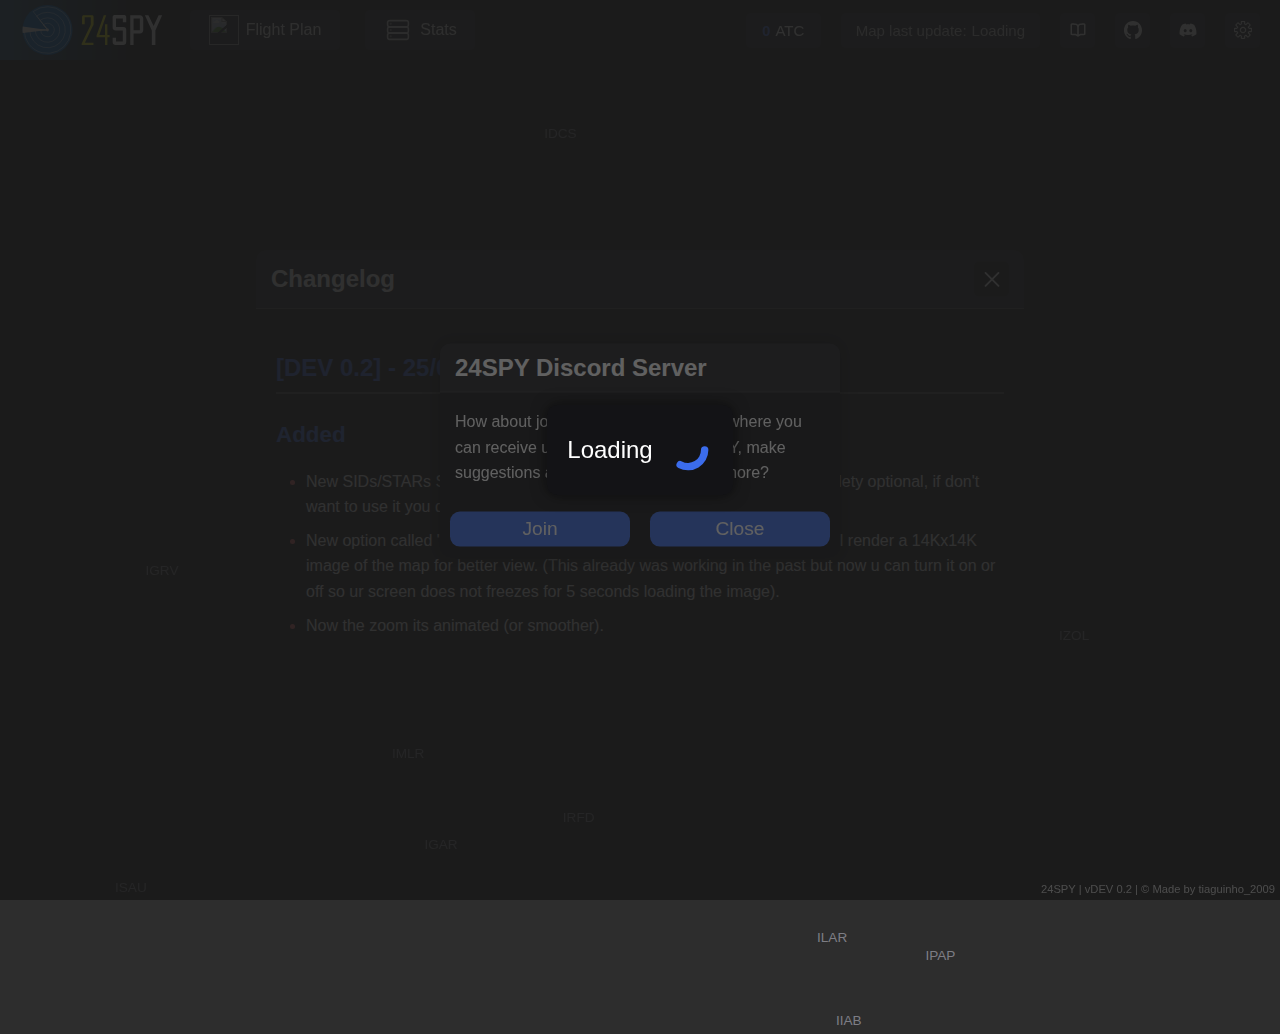
==== commit bcc221d1: "OOOOOO" ====
--- a/index.html
+++ b/index.html
@@ -194,6 +194,13 @@
       </div>
 
       <div id="overlay"></div>
+
+      <div id="loading">
+         <div class="loading-content">
+            <div class="loading-text">Loading</div>
+            <img src="assets/Icons/loading-spinner-svgrepo-com.svg" class="loading-icon">
+         </div>
+      </div>
       
       <script src="assets/areas.js"></script>
       <script src="assets/main.js"></script>
--- a/assets/styles.css
+++ b/assets/styles.css
@@ -1,4 +1,3 @@
-/* Layout de tela cheia */
 body, html {
     margin: 0;
     padding: 0;
@@ -9,7 +8,6 @@
     overflow: hidden;
 }
 
-/* Cabeçalho da página */
 header {
     position: absolute;
     top: 0;
@@ -24,6 +22,7 @@
     z-index: 100;
     box-shadow: 0px 2px 5px rgba(0, 0, 0, 0.3);
     justify-content: space-between;
+    user-select: none;
 }
 
 header h1 {
@@ -165,6 +164,7 @@
 
 .mapUpdateTime .time {
     margin-left: 5px;
+    user-select: text;
 }
 
 header a {
@@ -648,6 +648,10 @@
     height: 100%;
 }
 
+.disable-pointer-events * {
+    pointer-events: none !important;
+}
+
 .airport-ui {
     position: absolute;
     background-color: rgba(40, 40, 60, 0);
@@ -660,6 +664,7 @@
     display: flex;
     flex-direction: column;
     align-items: center;
+    user-select: none;
 }
 
 .airport-ui .icao-code {
@@ -693,14 +698,14 @@
     display: inline-block;
     width: 18px;
     height: 18px;
-    line-height: 18px;      /* Centraliza verticalmente o texto */
+    line-height: 18px;
     font-size: 0.9em;
-    text-align: center;     /* Centraliza horizontalmente */
+    text-align: center;
     color: #fff;
-    cursor: pointer;        /* Mostra que é interativo */
-    pointer-events: auto;   /* Permite interações de hover */
+    cursor: pointer;
+    pointer-events: auto;
     position: relative;
-    transition: background-color 0.2s ease, transform 0.2s ease;
+    transition: background-color 0.2s ease, transform 0.2s ease, box-shadow 0.2s ease;
 }
 
 .airport-ui .badge:first-child {
@@ -737,38 +742,14 @@
     background-color: #ecb549;
 }
 
-.airport-ui .badge:hover {
+.airport-ui .badge.special {
+    background-color: #44b4b4;
+}
+
+.airport-ui .badge.active {
     transform: scale(1.1);
     z-index: 11;
-}
-
-.airport-ui .badge.C:hover {
-    background-color: #497dff;
-}
-
-.airport-ui .badge.A:hover {
-    background-color: #e66900;
-}
-
-.airport-ui .badge.T:hover {
-    background-color: #9e2411;
-}
-
-.airport-ui .badge.G:hover {
-    background-color: #006f45;
-}
-
-.airport-ui .badge.D:hover {
-    background-color: #3b6cec;
-}
-
-.airport-ui .badge.S:hover {
-    background-color: #ffbe3c;
-}
-
-.highlight {
-    background-color: rgba(255, 215, 0, 0.5); /* Cor de destaque para a CTR */
-    z-index: 10;
+    box-shadow: 0 0 10px rgba(50, 50, 50, 0.999);
 }
 
 .icao-menu {
@@ -846,7 +827,7 @@
 }
 
 .airport-info-menu {
-    position: absolute;
+    position: fixed;
     background-color: #131316;
     color: #fff;
     padding: 10px 10px 5px 10px;
@@ -926,6 +907,7 @@
     padding: 3px 10px;
     border-radius: 5px;
     display: inline-block;
+    margin-left: 5px;
 }
 
 .info-sections {
@@ -1042,6 +1024,47 @@
     scrollbar-width: thin;
 }
 
+#loading {
+    position: fixed;
+    top: 0;
+    left: 0;
+    width: 100%;
+    height: 100%;
+    background-color: rgba(29, 29, 29, 0.7);
+    z-index: 1000;
+    display: flex;
+    justify-content: center;
+    align-items: center;
+    opacity: 0;
+    transition: opacity 0.5s ease;
+}
+
+.loading-content {
+    display: flex;
+    align-items: center;
+    background-color: #131316;
+    padding: 20px;
+    border-radius: 10px;
+    box-shadow: 0 0 15px rgba(0, 0, 0, 0.5);
+}
+
+.loading-text {
+    font-size: 1.5em;
+    color: #ffffff;
+    margin-right: 10px;
+}
+
+.loading-icon {
+    width: 50px;
+    height: 50px;
+    animation: spin 1s linear infinite;
+}
+
+@keyframes spin {
+    0% { transform: rotate(0deg); }
+    100% { transform: rotate(360deg); }
+}
+
 .footer {
     position: absolute;
     bottom: 5px;
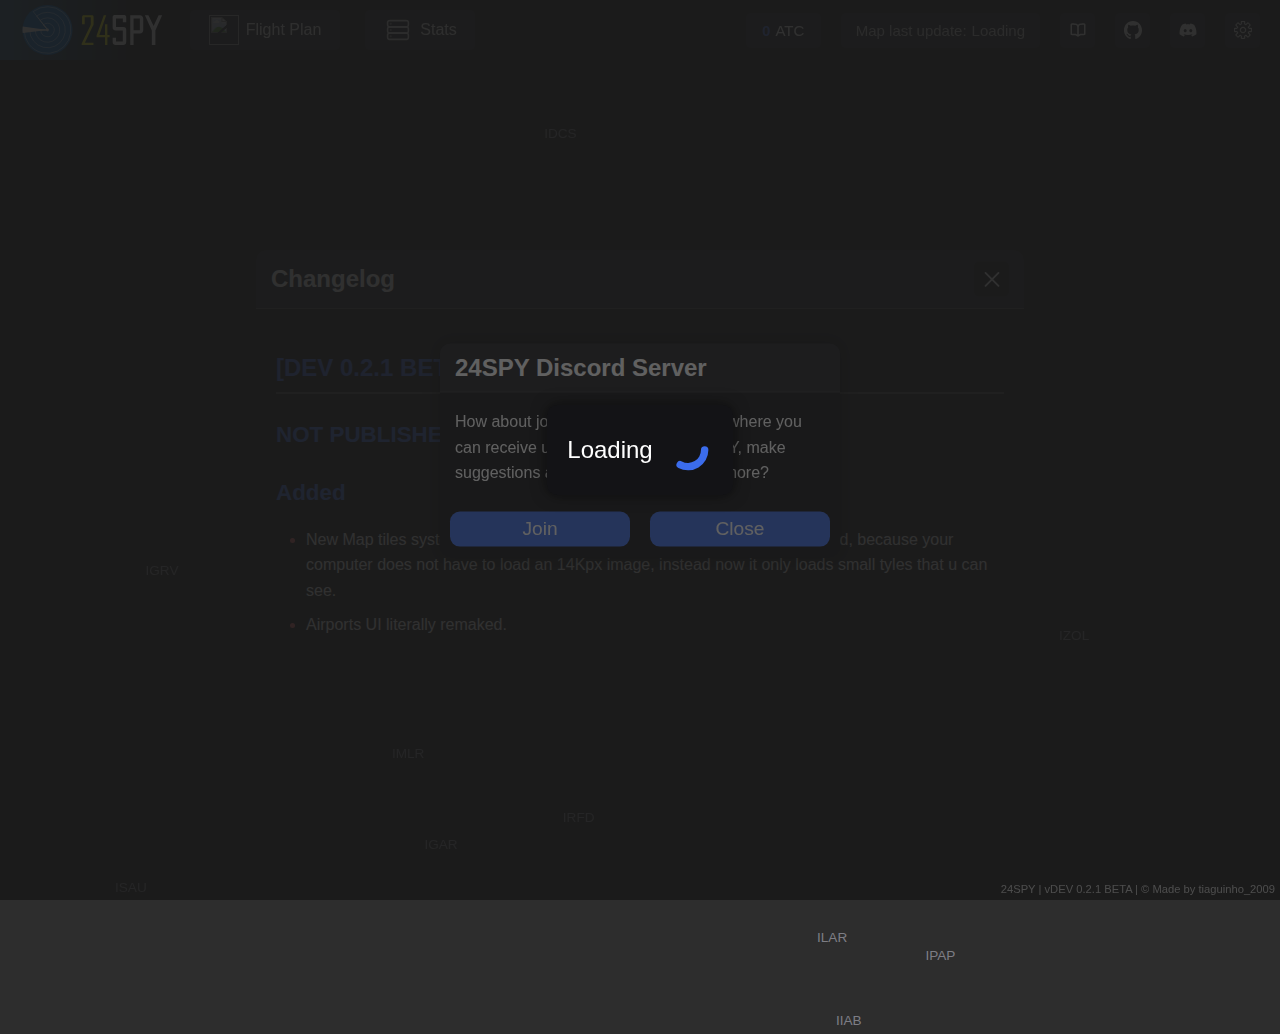
==== commit 00b3b24e: "O" ====
--- a/index.html
+++ b/index.html
@@ -55,33 +55,24 @@
             </button>
          </span>
          <div class="content">
-            <h2>[DEV 0.2] - 25/02/2025</h2>
+            <h2>[DEV 0.2.1 BETA] - 07/03/2025</h2>
+            <h3>NOT PUBLISHED YET</h3>
             <h3>Added</h3>
             <ul>
-               <li>New SIDs/STARs System! (Only works for IRFD for now...) (They are complety optional, if don't want to use it you don't need.)</li>
-               <li>New option called "Show a Higher Quality Map", when ur zoom is > 10 it will render a 14Kx14K image of the map for better view. (This already was working in the past but now u can turn it on or off so ur screen does not freezes for 5 seconds loading the image).</li>
-               <li>Now the zoom its animated (or smoother).</li>
-               <li>The Back-End server of 24SPY is Online again!!!</li>
-               <li>New function for the "Show Navaids Labels" option, before it only worked for global rendering, now it also works in FPL.</li>
-               <li>New small system that detects when a new update is released while with the website open.</li>
+               <li>New Map tiles system, this feuture will just make the website more optimized, because your computer does not have to load an 14Kpx image, instead now it only loads small tyles that u can see.</li>
+               <li>Airports UI literally remaked.</li>
+               <li>New Loading Screen. (No one cares but its a new thing)</li>
             </ul>
             <h3>Corrected</h3>
             <ul>
-               <li>Bug of zooming in and back out leaves you at a different spot than before fixed.</li>
-               <li>Bug of cursor leaving the map does not stop map moving fixed.</li>
-               <li>IGAR RWYs not working fixed.</li>
-               <li>IPPH RWYs HDGs fixed.</li>
-               <li>IZOL RWYs and HDGs fixed.</li>
-               <li>IBTH RWYs corrected.</li>
-               <li>IRFD RWYs corrected.</li>
-               <li>Some fixes Names corrected.</li>
-               <li>Code of the Flight Plans and AirportUI was rewrited. (No visual changes)</li>
-               <li>And a LOT of other bugs that i don't remember were fixed.</li>
+               <li>And again a LOT of code was rewrited because my past version of me didn't cared about organization and understandeble code.</li>
+               <li>Some bugs with zoom and map movement fixed. (Now you can move more freely)</li>
+               <li>24SPY API received some updates because of the website changes.</li>
+               <li>And a LOT of other bugs that i don't remember were fixed. (Again | I need to start writing down the changes i make because i have fish memory)</li>
             </ul>
             <h3>Comments</h3>
             <ul>
-               <li>This was a BIG update so pls share the website with friends and maybe join our discord server :D</li>
-               <li>A big thanks for Galaxy, for helping me with the database.</li>
+               <li>Uhh in this update we don't added new procedures because the 24SPY slave (Galaxy) its in Spain for some reason, so yeah just wait for the next one.</li>
                <li>Thanks for all the BETA Testers!</li>
                <li>Enjoy the update :D</li>
             </ul>
@@ -121,10 +112,6 @@
             <div class="map-option">
                <input type="checkbox" onchange="onCheckBoxChange(this)" id="showNavaidsLabels" checked>
                <label for="showNavaidsLabels">Show Navaids Labels</label>
-            </div>
-            <div class="map-option">
-               <input type="checkbox" onchange="onCheckBoxChange(this)" id="showBetterMap" checked>
-               <label for="showBetterMap">Show a Higher Quality Map</label>
             </div>
          </div>
       </div>
@@ -184,7 +171,7 @@
       <div class="footer">
          <a href="https://tiaguinho2009.github.io/24SPY/" target="_blank" class="footer-link">24SPY</a>
          | 
-         <a href="https://github.com/tiaguinho2009/24SPY?tab=readme-ov-file#readme" target="_blank" class="footer-link" id="version"></a>
+         <a onclick="toggleChangeLogMenu()" class="footer-link" id="version"></a>
          | 
          <a href="https://github.com/tiaguinho2009/24SPY?tab=License-1-ov-file#readme" target="_blank" class="footer-link">© Made by tiaguinho_2009</a>
       </div>     
--- a/assets/styles.css
+++ b/assets/styles.css
@@ -444,6 +444,20 @@
     font-family: Arial, sans-serif;
     box-shadow: 0 4px 10px rgba(0, 0, 0, 0.5);
     z-index: 100;
+    overflow: hidden; /* Necessário para a animação */
+    transform-origin: top; /* Define a origem da transformação */
+    transition: transform 0.5s ease, opacity 0.5s ease; /* Animação suave */
+}
+
+.flp-menu.open {
+    display: flex;
+    transform: scaleY(1); /* Escala para 100% */
+    opacity: 1;
+}
+
+.flp-menu.closed {
+    transform: scaleY(0); /* Escala para 0% */
+    opacity: 0;
 }
 
 @media (max-width: 768px) {
@@ -1078,6 +1092,7 @@
 .footer-link {
     color: #bdbdbd;
     text-decoration: none;
+    cursor: pointer;
 }
 
 .footer-link:hover {
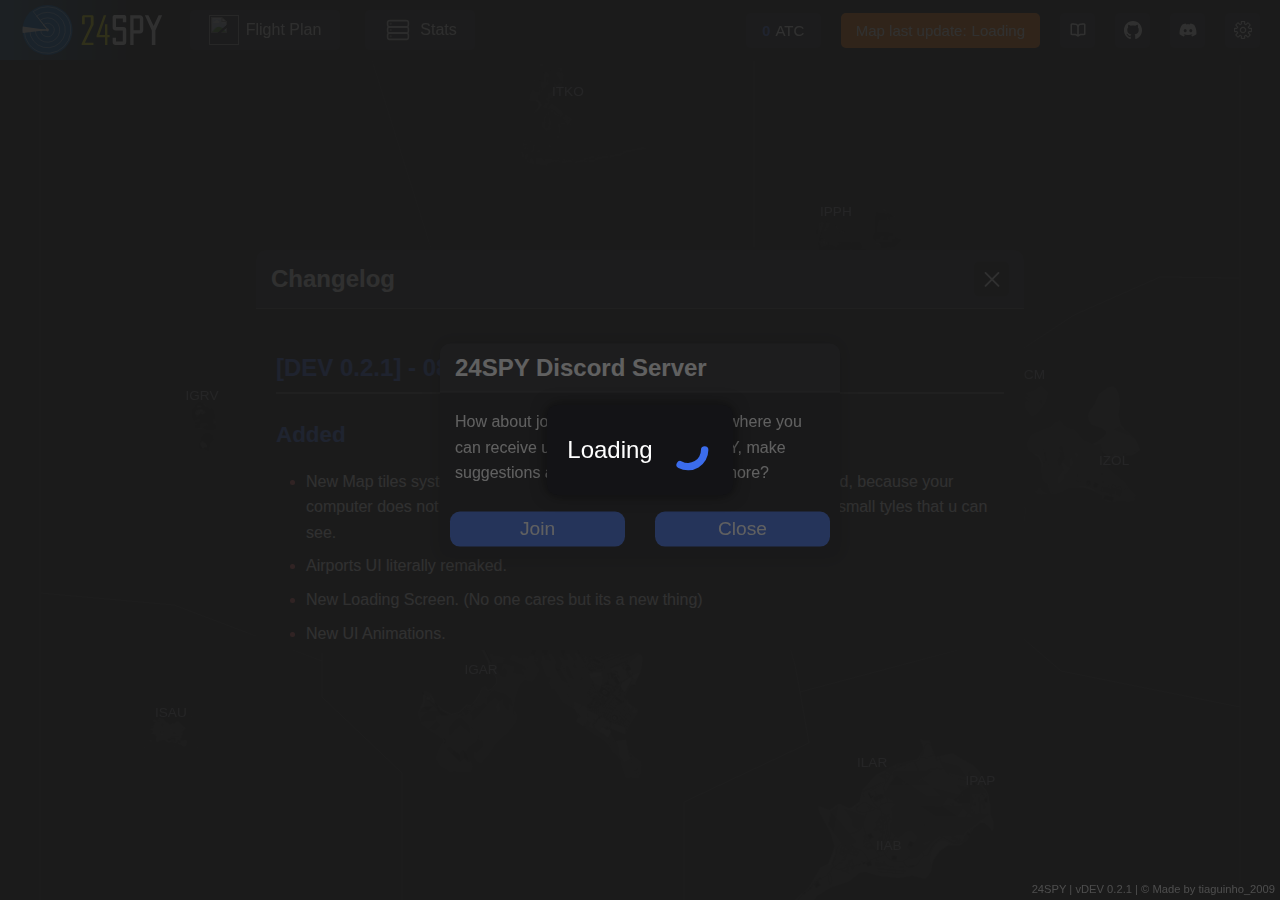
==== commit bec4408b: "FPL GENERATOR" ====
--- a/index.html
+++ b/index.html
@@ -55,19 +55,20 @@
             </button>
          </span>
          <div class="content">
-            <h2>[DEV 0.2.1 BETA] - 07/03/2025</h2>
-            <h3>NOT PUBLISHED YET</h3>
+            <h2>[DEV 0.2.1] - 08/03/2025</h2>
             <h3>Added</h3>
             <ul>
                <li>New Map tiles system, this feuture will just make the website more optimized, because your computer does not have to load an 14Kpx image, instead now it only loads small tyles that u can see.</li>
                <li>Airports UI literally remaked.</li>
                <li>New Loading Screen. (No one cares but its a new thing)</li>
+               <li>New UI Animations.</li>
             </ul>
             <h3>Corrected</h3>
             <ul>
                <li>And again a LOT of code was rewrited because my past version of me didn't cared about organization and understandeble code.</li>
                <li>Some bugs with zoom and map movement fixed. (Now you can move more freely)</li>
                <li>24SPY API received some updates because of the website changes.</li>
+               <li>Now when you click on the footer, instead of being redirected to the github shows the changelog popup.</li>
                <li>And a LOT of other bugs that i don't remember were fixed. (Again | I need to start writing down the changes i make because i have fish memory)</li>
             </ul>
             <h3>Comments</h3>
@@ -156,6 +157,7 @@
          <div class="buttons">
             <button class="save" onclick="saveFlp()">Save</button>
             <button class="reset" onclick="resetFlp()">Reset</button>
+            <button class="generate" onclick="generateFPL()">Generate</button>
          </div>
       </div>
       <div class="message-menu" id="MessageMenu">
--- a/assets/styles.css
+++ b/assets/styles.css
@@ -437,7 +437,7 @@
     top: 80px; /* Ajuste para ficar abaixo do cabeçalho */
     left: 20px; /* Ajuste para ficar no canto superior esquerdo */
     width: 300px;
-    padding: 15px;
+    padding: 0 15px 15px 15px;
     background-color: #131316;
     border-radius: 10px;
     color: #fff;
@@ -546,6 +546,7 @@
     justify-content: space-between;
     width: 100%;
     margin-top: 10px;
+    gap: 10px;
 }
 
 .buttons button {
